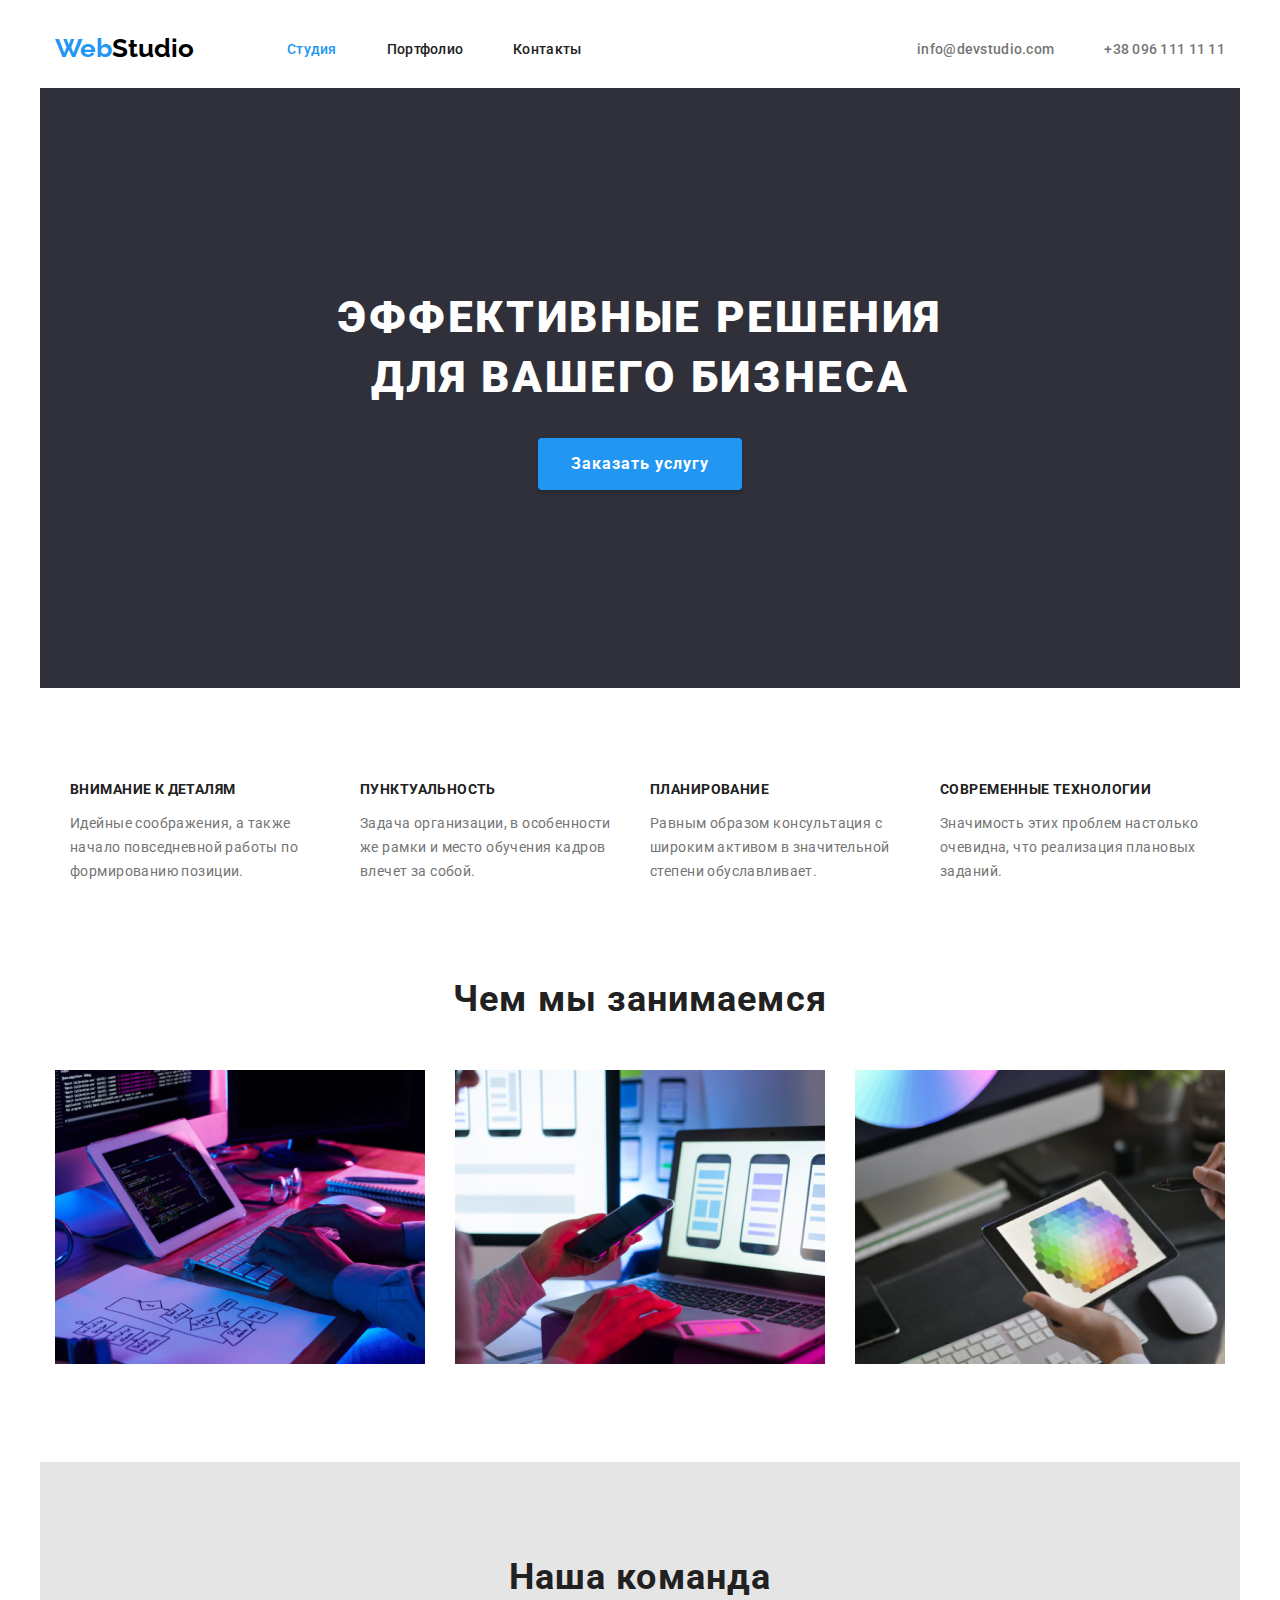
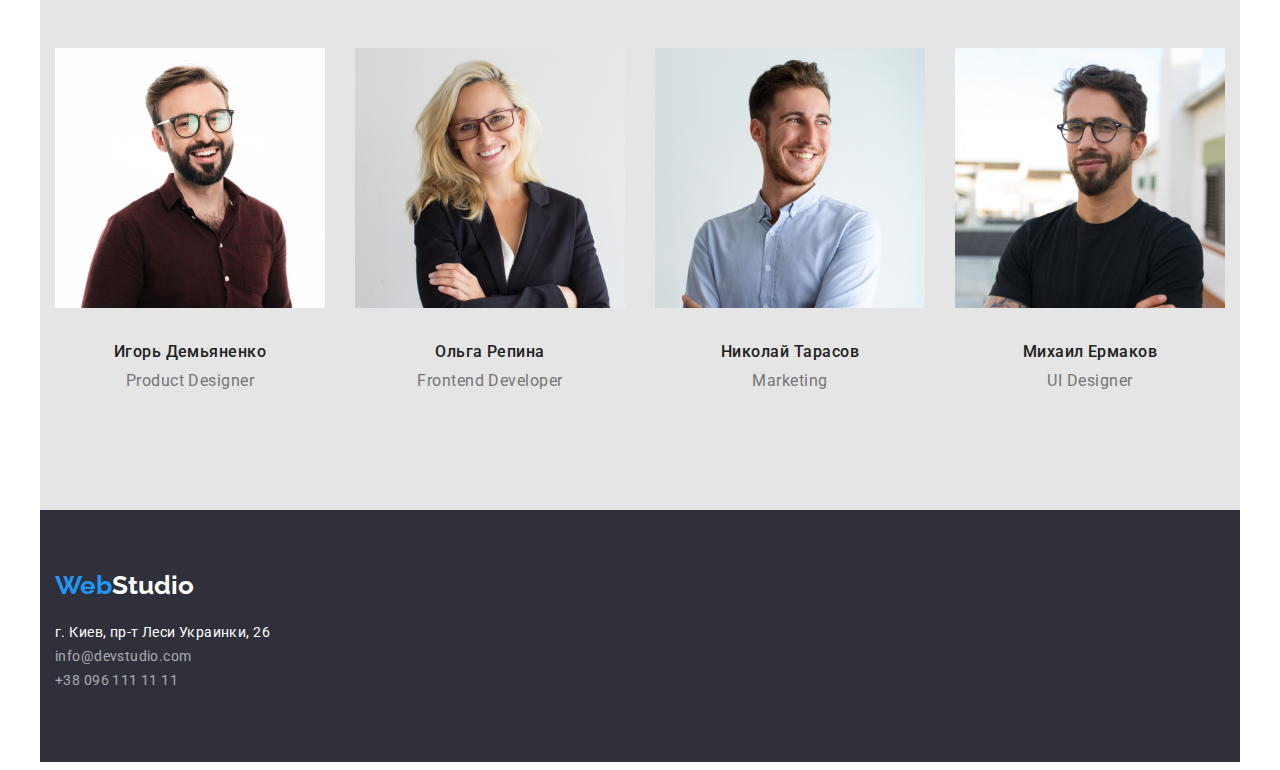
==== index.html @ 22ee8a98 "Центральный контейнер" ====
<!DOCTYPE html>
<html lang="ru">
<head>
    <meta charset="UTF-8">
    <meta http-equiv="X-UA-Compatible" content="IE=edge">
    <meta name="viewport" content="width=device-width, initial-scale=1.0">
    <title>WebStudio</title>
    <link rel="stylesheet" href="https://cdnjs.cloudflare.com/ajax/libs/modern-normalize/1.0.0/modern-normalize.min.css"
        integrity="sha512-ISS7cAi1PEhQ8jnbJpJZMd29NlhNj4AWYyLOSp2CE/CsHxTCu+r+t0D2yoJudVrd0/8fTVPUVDzY5Tvli75u/g=="
        crossorigin="anonymous" />
    <link rel="preconnect" href="https://fonts.gstatic.com">
    <link href="https://fonts.googleapis.com/css2?family=Raleway:wght@700&family=Roboto:wght@400;500;700;900&display=swap"
        rel="stylesheet">
    <link rel="stylesheet" href="./css/styles.css">
</head>
<body>
    <header class="header container">
        <div class="container-header">
        <nav class="navigation">
            <a class="link logo" href="./index.html" lang="en">
                Web<Span class="logo-studio-header">Studio</Span>
            </a>
            <ul class="navigation-list list">
                <li class="navigation-item"><a class="navigation-link link current" href="./index.html">Студия</a></li>
                <li class="navigation-item"><a class="navigation-link link" href="./portfolio.html">Портфолио</a></li>
                <li class="navigation-item"><a class="navigation-link link" href="">Контакты</a></li>
            </ul>
        </nav>
        <ul class="kontakt-list list">
            <li class="kontakt-item"><a class="kontakt-link link" href="mailto:info@devstudio.com">info@devstudio.com</a></li>
            <li class="kontakt-item"><a class="kontakt-link link" href="tel:+380961111111">+38 096 111 11 11</a></li>
        </ul>
        </div>
    </header>
    
    <main>
        <!-- HERO -->
        <section class="section-hero container">
            <div class="box-hero">
          <h1 class="title-hero">Эффективные решения <br> для вашего бизнеса</h1>
          <button class="button" type="button">Заказать услугу</button>
        </section>
            </div>
        <section>
            <!-- <h2>Особенности</h2>  -->
            <ul class="list-properties list container">
                <li class="properties-item">
                    <h3 class="title-feature">Внимание к деталям</h3>
                    <p class="text-feature">Идейные соображения, а также начало повседневной работы по формированию позиции.</p>
                </li>
                <li class="properties-item">
                    <h3 class="title-feature">Пунктуальность</h3>
                    <p class="text-feature">Задача организации, в особенности же рамки и место обучения кадров влечет за собой.</p>
                </li>
                <li class="properties-item">
                    <h3 class="title-feature">Планирование</h3>
                    <p class="text-feature">Равным образом консультация с широким активом в значительной степени обуславливает.</p>
                </li>
                <li class="properties-item">
                    <h3 class="title-feature">Современные технологии</h3>
                    <p class="text-feature">Значимость этих проблем настолько очевидна, что реализация плановых заданий.</p>
                </li>
            </ul>
        </section>
        <section class="section-employment container">
            <h2 class="title-employment">Чем мы занимаемся</h2>
            <ul class="list-employment list">
                <li class="item-employment"><img src="./images/main/box1.jpg" width="370" height="294" alt="Компьютер"></li>
                <li class="item-employment"><img src="./images/main/box2.jpg" width="370" height="294" alt="Телефон"></li>
                <li class="item-employment"><img src="./images/main/box3.jpg" width="370" height="294" alt="Планшет"></li>
            </ul>
        </section>
        <section class="section-team container">
            <h2 class="title-team">Наша команда</h2>
            <ul class="list-team list">
                <li class="item-team">
                    <img class="img-workman" src="./images/main/img1.jpg" width="270" height="260" alt="Фото Игорь Демьяненко">
                    <h3 class="title-workman">Игорь Демьяненко</h3>
                    <p class="text-workman" lang="en">Product Designer</p>
                </li>
                <li class="item-team">
                    <img class="img-workman" src="./images/main/img2.jpg" width="270" height="260" alt="Фото Ольга Репина">
                    <h3 class="title-workman">Ольга Репина</h3>
                    <p class="text-workman" lang="en">Frontend Developer</p>
                </li>
                <li class="item-team">
                    <img class="img-workman" src="./images/main/img3.jpg" width="270" height="260" alt="Фото Николай Тарасов">
                    <h3 class="title-workman">Николай Тарасов</h3>
                    <P class="text-workman" lang="en">Marketing</P>
                </li>
                <li class="item-team">
                    <img class="img-workman" src="./images/main/img4.jpg" width="270" height="260" alt="Фото Михаил Ермаков">
                    <h3 class="title-workman">Михаил Ермаков</h3>
                    <P class="text-workman" lang="en">UI Designer</P>
                </li>
            </ul>
        </section>
    </main>

    <footer class="footer container">
        <a class="link logo" href="./index.html" lang="en">
            Web<Span class="logo-studio-footer">Studio</Span>
        </a>
        <address class="address-footer">
            <ul class="address-footer-list list">
                <li>
                    <a class="address-00-footer-link link address" href="https://goo.gl/maps/NJ4G51h6QYZntXqV7" target="_blank" rel="noopen noreferrer"> г. Киев, пр-т Леси Украинки,
                    26</a>
                </li>
                <li><a class="address-footer-link link address" href="mailto:info@devstudio.com">info@devstudio.com</a></li>
                <li><a class="address-footer-link link address" href="tel:+380961111111">+38 096 111 11 11</a></li>
            </ul>
        </address>
    </footer>
</body>
</html>
---- css/styles.css ----
/* Переменные */
:root {
  --main-fond: Roboto, sans-serif;
  --secondari-font: Raleway, sans-serif;
  --accent-color: #2196f3;
  --background-color: #e5e5e5;
  --text-color: #757575;
  --title-color: #212121;
  --color1: #ffffff;
  --color2: #000000;
  --adress-color: rgba(255, 255, 255, 0.6);
  --botton-background-color: #f5f4fa;
  --botton-accent-color: #188ce8;
}
/* Конец Переменные */
/* Глобальный  border-box*/
*,
*::before,
*::after {
  box-sizing: border-box;
}
/* Конец лобальный  border-box*/

/* Базовый сброс */
.link {
  text-decoration: none;
}
.list {
  padding: 0px;
  margin: 0px;
  list-style: none;
}
.address {
  font-style: normal;
}
/* Конец базовый сброс */

body {
  font-family: var(--main-fond);
  background-color: var(--color1);
}

.container {
  width: 1200px;
  margin: 0 auto;
  padding: 0 15px;
}

/* header */
/* Логотип */
/* .header {
  background-color: var(--color1);
} */
.logo {
  font-family: var(--secondari-font);
  font-weight: 700;
  font-size: 26px;
  line-height: 1.19;
  color: var(--accent-color);
}
.logo-studio-header {
  color: var(--color2);
}
.logo-studio-footer {
  color: var(--color1);
}

/* Навигация */
.navigation-link {
  font-weight: 500;
  font-size: 14px;
  line-height: 1.14;
  letter-spacing: 0.02em;
  color: var(--title-color);
}

.navigation-list .link.current {
  color: var(--accent-color);
}

/* Телефон и mail */
.kontakt-link {
  font-weight: 500;
  font-size: 14px;
  line-height: 1.14;
  letter-spacing: 0.02em;
  color: var(--text-color);
}

.navigation-link:hover,
.navigation-link:focus,
.kontakt-link:hover,
.kontakt-link:focus {
  color: var(--accent-color);
}

.navigation-list {
  display: flex;
  margin-left: 93px;
}
.navigation-item + .navigation-item {
  margin-left: 50px;
}
.kontakt-list {
  display: flex;
}
.kontakt-item + .kontakt-item {
  margin-left: 50px;
}
.container-header {
  display: flex;
  height: 80px;
  align-items: center;
}
.navigation {
  display: flex;
  align-items: center;
  margin-right: auto;
}
/* Конец header */

/* main index.html*/
.section-hero {
  background-color: #2f303a;
  height: 600px;
}

.title-hero {
  margin-top: 0px;
  margin-bottom: 30px;
  padding-top: 200px;

  font-weight: 900;
  font-size: 44px;
  line-height: 1.36;
  text-align: center;
  letter-spacing: 0.06em;
  text-transform: uppercase;
  color: var(--color1);
}

.title-feature {
  margin-top: 0px;
  margin-bottom: 10;

  font-weight: 700;
  font-size: 14px;
  line-height: 1.14;
  letter-spacing: 0.03em;
  text-transform: uppercase;
  color: var(--title-color);
}

.text-feature {
  width: 270px;
  margin-top: 0px;
  margin-bottom: 0px;

  font-size: 14px;
  line-height: 1.71;
  letter-spacing: 0.03em;
  color: var(--text-color);
}

.properties-item + .properties-item {
  margin-left: 20px;
}
.list-properties {
  display: flex;
  justify-content: center;
  margin-top: 94px;
  margin-bottom: 94px;
}
.item-employment + .item-employment {
  margin-left: 30px;
}
.list-employment {
  display: flex;
  justify-content: center;
  margin-bottom: 94px;
}
.title-employment,
.title-team {
  margin-top: 0px;
  margin-bottom: 50px;

  font-weight: 700;
  font-size: 36px;
  line-height: 1.17;
  text-align: center;
  letter-spacing: 0.03em;
  color: var(--title-color);
}

.item-team + .item-team {
  margin-left: 30px;
}

.list-team {
  display: flex;
  justify-content: center;
}

.section-team {
  height: 648px;
  padding-top: 94px;
  padding-bottom: 94px;
  background-color: var(--background-color);
}
.title-workman {
  margin-top: 0px;
  margin-bottom: 10px;

  font-weight: 500;
  font-size: 16px;
  line-height: 1.19;
  text-align: center;
  letter-spacing: 0.03em;
  color: var(--title-color);
}
.img-workman {
  margin-top: 0px;
  margin-bottom: 30px;
}

.text-workman {
  margin-top: 0px;
  margin-bottom: 0px;

  font-size: 16px;
  line-height: 1.19;
  text-align: center;
  letter-spacing: 0.03em;
  color: var(--text-color);
}

/* Кнопка */
.button {
  cursor: pointer;
  background-color: var(--accent-color);
  color: var(--color1);
  font-family: inherit;
  font-weight: 700;
  font-size: 16px;
  line-height: 1.87;
  display: flex;
  align-items: center;
  text-align: center;
  letter-spacing: 0.06em;

  min-width: 200px;
  min-height: 50px;
  padding: 10px 32px;
  border: 1px solid transparent;
  margin-left: auto;
  margin-right: auto;

  box-shadow: 0px 4px 4px rgba(0, 0, 0, 0.15);
  border-radius: 4px;
}

.button:hover,
.button:focus {
  background-color: var(--botton-accent-color);
}
/*Конец main index.html*/

/* footer */
.footer {
  background-color: #2f303a;
  height: 252px;
  padding-top: 60px;
}
.address-footer-list {
  margin-top: 20px;
}
.address-footer-link {
  margin-top: 9px;

  font-size: 14px;
  line-height: 1.71;
  letter-spacing: 0.03em;
  color: var(--adress-color);
}

.address-00-footer-link {
  font-size: 14px;
  line-height: 1.71;
  letter-spacing: 0.03em;
  color: var(--color1);
}

.address-footer-link:hover,
.address-footer-link:focus,
.address-00-footer-link:hover,
.address-00-footer-link:focus {
  color: var(--accent-color);
}
/* Конец footer */

/* main portfolio.html*/
.title-project {
  margin-top: 0px;
  margin-bottom: 4px;

  font-weight: 700;
  font-size: 18px;
  line-height: 2;
  letter-spacing: 0.06em;
  color: var(--title-color);
}

.text-project-direction {
  margin-top: 0px;
  margin-bottom: 0px;
  font-size: 16px;
  line-height: 1.875;
  letter-spacing: 0.03em;
  color: var(--text-color);
}
/* Кнопки portfolio*/
.botton-nav-portfolio {
  cursor: pointer;
  background-color: var(--botton-background-color);
  font-family: inherit;
  font-weight: 500;
  font-size: 16px;
  line-height: 1.62;
  text-align: center;
  letter-spacing: 0.03em;
  color: var(--title-color);
  border-radius: 4px;

  padding: 6px 22px;
  border: 1px solid transparent;
}

.botton-nav-portfolio:hover,
.botton-nav-portfolio:focus {
  background-color: var(--accent-color);
  color: var(--color1);
  box-shadow: 0px 3px 1px rgba(0, 0, 0, 0.1), 0px 1px 2px rgba(0, 0, 0, 0.08),
    0px 2px 2px rgba(0, 0, 0, 0.12);
  border-radius: 4px;
}
/*Конец main portfolio.html*/
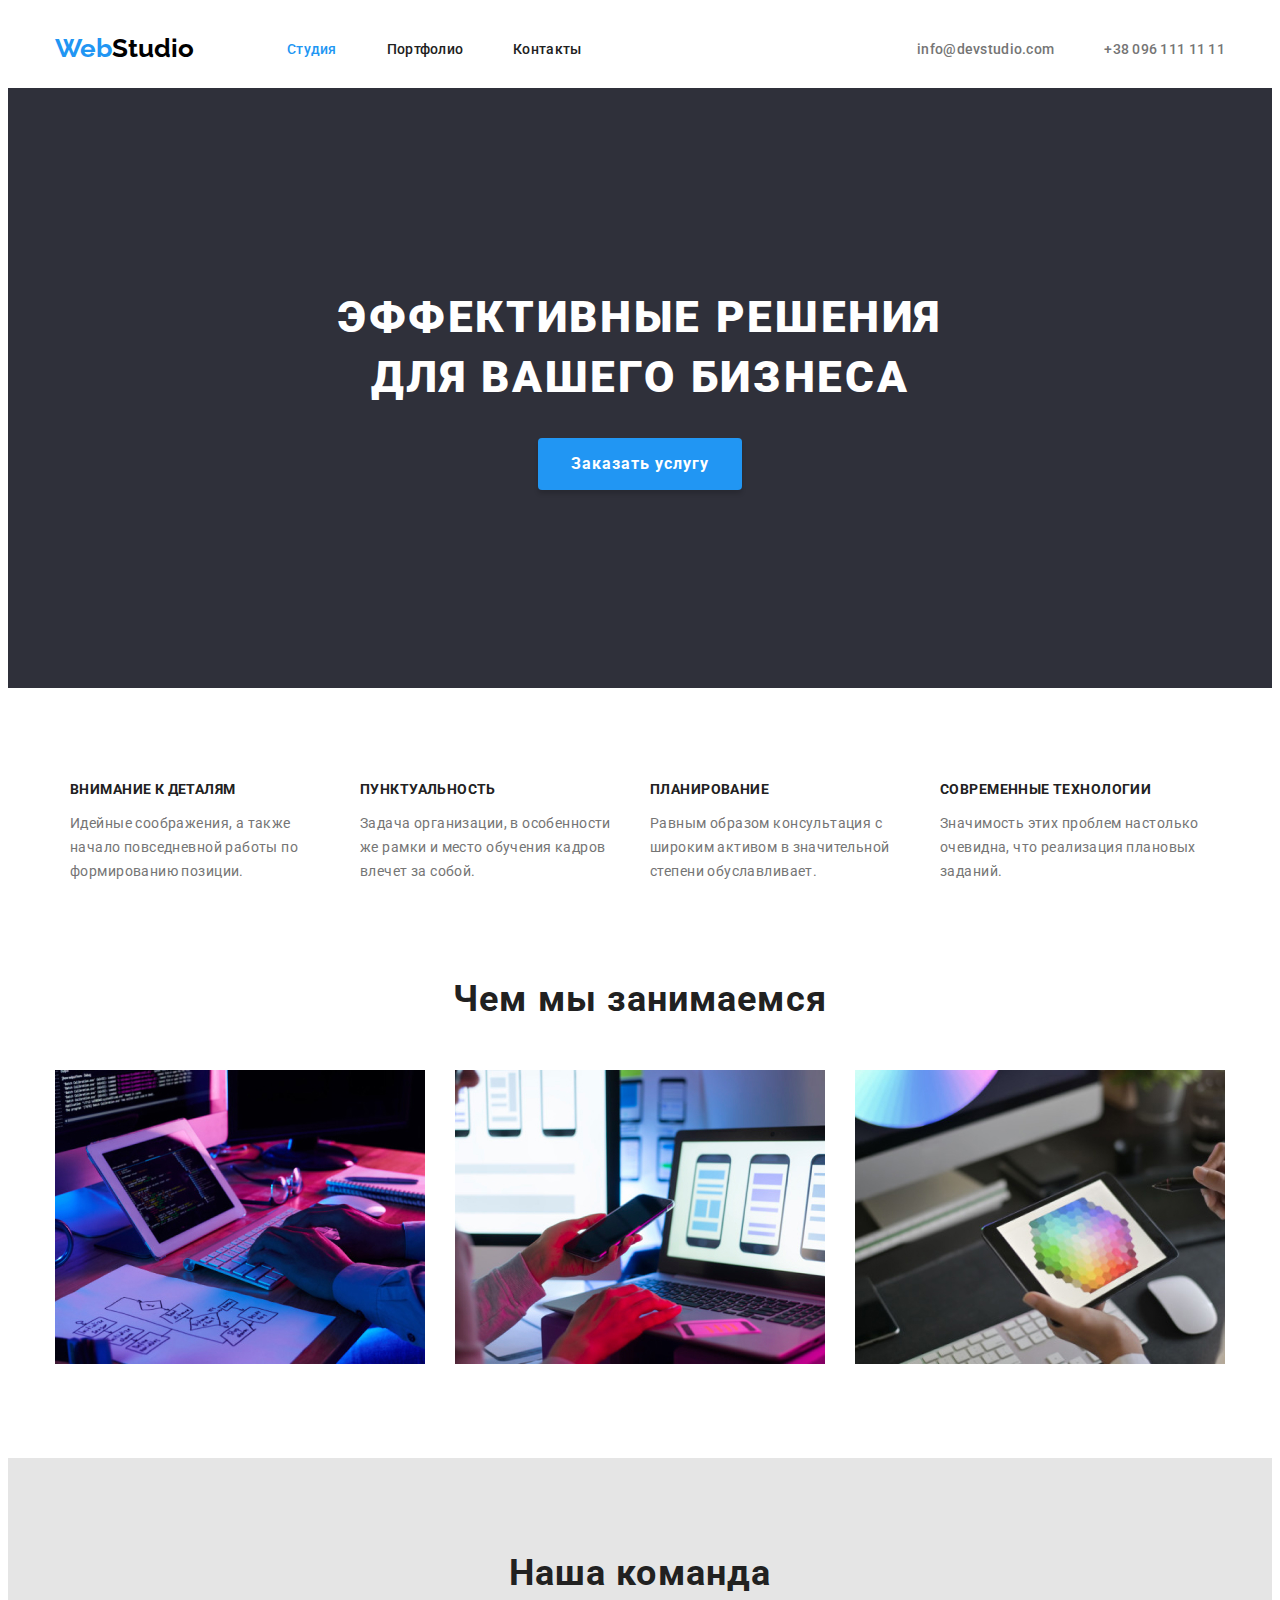
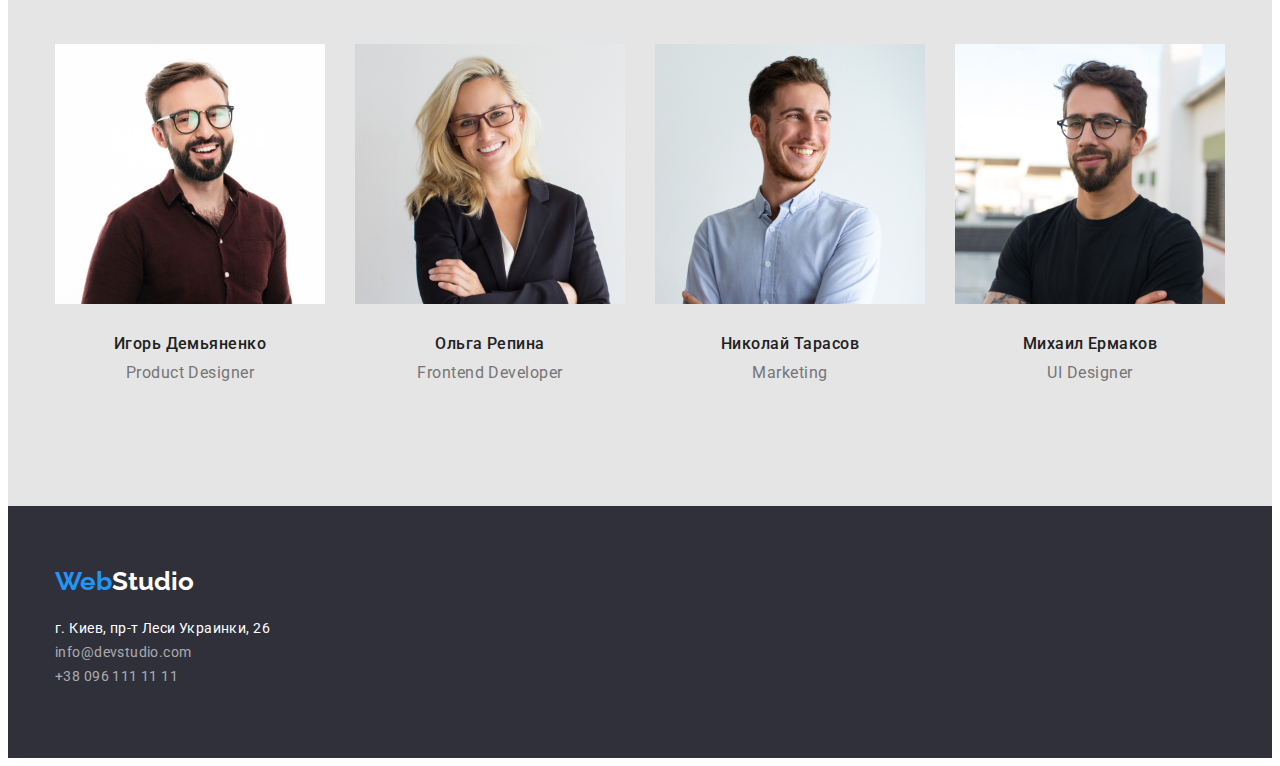
==== commit 9586ca92: "Правки после вебинара" ====
--- a/index.html
+++ b/index.html
@@ -14,7 +14,8 @@
     <link rel="stylesheet" href="./css/styles.css">
 </head>
 <body>
-    <header class="header container">
+    <header class="header">
+        <div class="container">
         <div class="container-header">
         <nav class="navigation">
             <a class="link logo" href="./index.html" lang="en">
@@ -31,19 +32,26 @@
             <li class="kontakt-item"><a class="kontakt-link link" href="tel:+380961111111">+38 096 111 11 11</a></li>
         </ul>
         </div>
+        </div>
     </header>
     
     <main>
         <!-- HERO -->
-        <section class="section-hero container">
+        
+        <section class="section-hero">
+            <div class="container"></div>
             <div class="box-hero">
           <h1 class="title-hero">Эффективные решения <br> для вашего бизнеса</h1>
           <button class="button" type="button">Заказать услугу</button>
+            </div>
+            </div>
         </section>
-            </div>
-        <section>
+
+            
+        <section class="container-propertis">
+            <div class="container">
             <!-- <h2>Особенности</h2>  -->
-            <ul class="list-properties list container">
+            <ul class="list-properties list">
                 <li class="properties-item">
                     <h3 class="title-feature">Внимание к деталям</h3>
                     <p class="text-feature">Идейные соображения, а также начало повседневной работы по формированию позиции.</p>
@@ -61,16 +69,22 @@
                     <p class="text-feature">Значимость этих проблем настолько очевидна, что реализация плановых заданий.</p>
                 </li>
             </ul>
+            </div>
         </section>
-        <section class="section-employment container">
+        <section class="section-employment">
+            <div class="container">
+                <div class="container-employment">
             <h2 class="title-employment">Чем мы занимаемся</h2>
             <ul class="list-employment list">
                 <li class="item-employment"><img src="./images/main/box1.jpg" width="370" height="294" alt="Компьютер"></li>
                 <li class="item-employment"><img src="./images/main/box2.jpg" width="370" height="294" alt="Телефон"></li>
                 <li class="item-employment"><img src="./images/main/box3.jpg" width="370" height="294" alt="Планшет"></li>
             </ul>
+                </div>
+            </div>
         </section>
-        <section class="section-team container">
+        <section class="section-team">
+            <div class="container">
             <h2 class="title-team">Наша команда</h2>
             <ul class="list-team list">
                 <li class="item-team">
@@ -94,10 +108,12 @@
                     <P class="text-workman" lang="en">UI Designer</P>
                 </li>
             </ul>
+            </div>
         </section>
     </main>
 
-    <footer class="footer container">
+    <footer class="footer">
+        <div class="container">
         <a class="link logo" href="./index.html" lang="en">
             Web<Span class="logo-studio-footer">Studio</Span>
         </a>
@@ -111,6 +127,7 @@
                 <li><a class="address-footer-link link address" href="tel:+380961111111">+38 096 111 11 11</a></li>
             </ul>
         </address>
+        </div>
     </footer>
 </body>
 </html>--- a/css/styles.css
+++ b/css/styles.css
@@ -33,6 +33,9 @@
 .address {
   font-style: normal;
 }
+img {
+  display: block;
+}
 /* Конец базовый сброс */
 
 body {
@@ -107,6 +110,7 @@
 .kontakt-item + .kontakt-item {
   margin-left: 50px;
 }
+
 .container-header {
   display: flex;
   height: 80px;
@@ -168,16 +172,19 @@
 .list-properties {
   display: flex;
   justify-content: center;
-  margin-top: 94px;
-  margin-bottom: 94px;
+  padding-top: 94px;
+  padding-bottom: 94px;
 }
 .item-employment + .item-employment {
   margin-left: 30px;
 }
+.container-employment {
+  padding-bottom: 94px;
+}
+
 .list-employment {
   display: flex;
   justify-content: center;
-  margin-bottom: 94px;
 }
 .title-employment,
 .title-team {
@@ -310,6 +317,12 @@
   color: var(--title-color);
 }
 
+.list-project-direction {
+  display: flex;
+  max-width: 1200px;
+  flex-wrap: wrap;
+  align-items: center;
+}
 .text-project-direction {
   margin-top: 0px;
   margin-bottom: 0px;
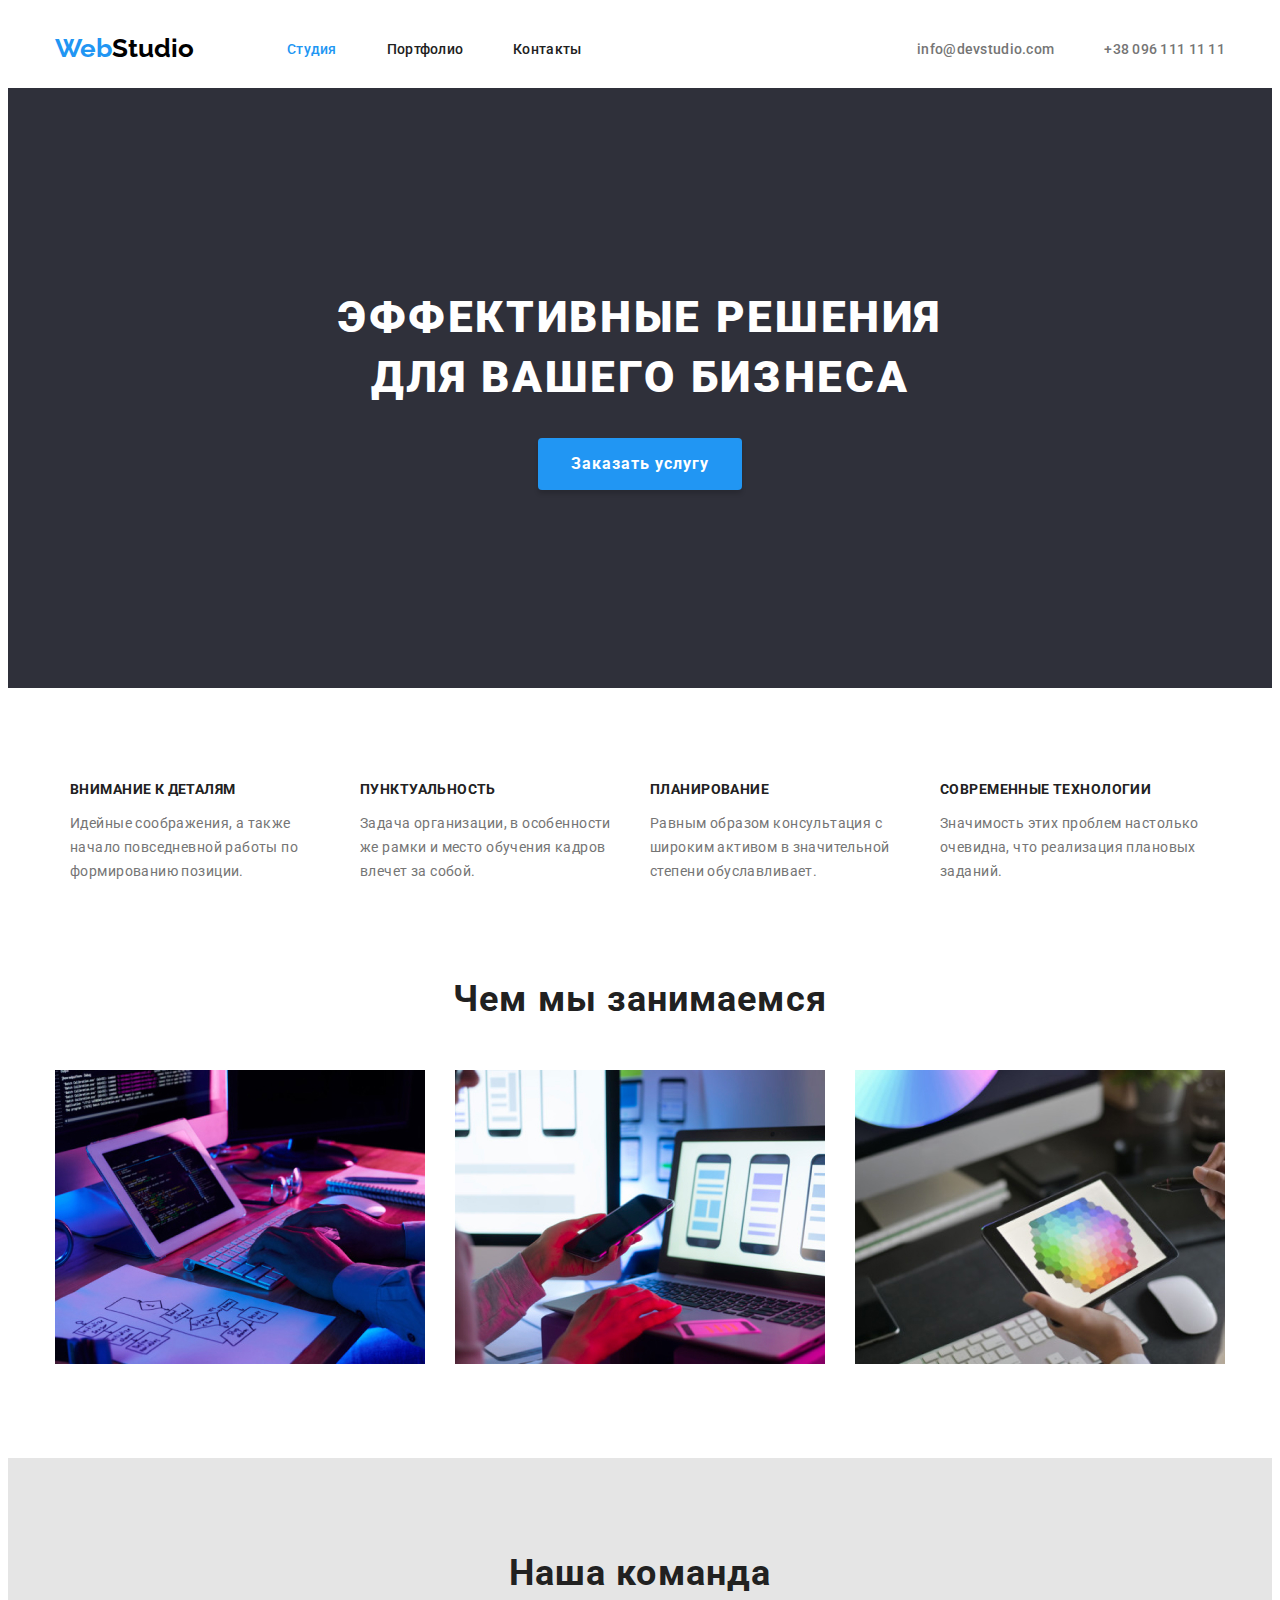
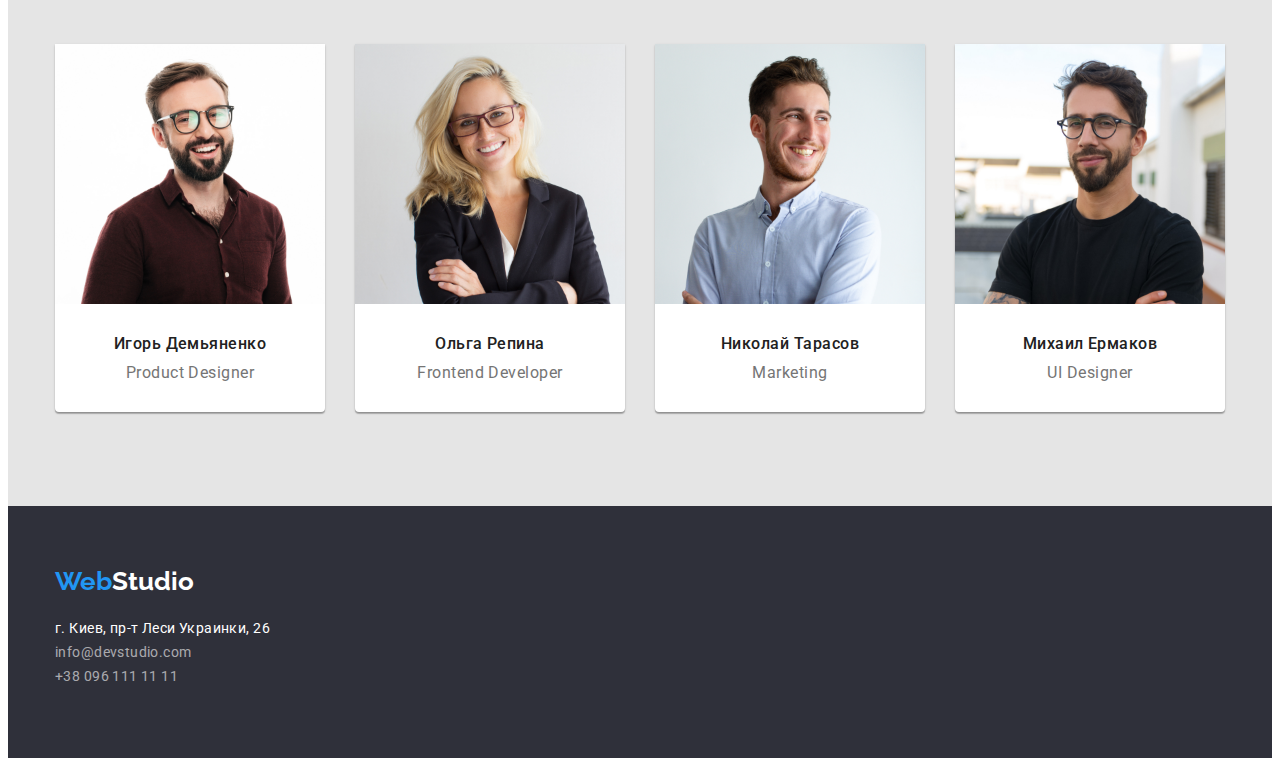
==== commit 4beff153: "Доработал section-team" ====
--- a/index.html
+++ b/index.html
@@ -88,24 +88,32 @@
             <h2 class="title-team">Наша команда</h2>
             <ul class="list-team list">
                 <li class="item-team">
+                    <div class="box-workman">
                     <img class="img-workman" src="./images/main/img1.jpg" width="270" height="260" alt="Фото Игорь Демьяненко">
                     <h3 class="title-workman">Игорь Демьяненко</h3>
                     <p class="text-workman" lang="en">Product Designer</p>
+                    </div>
                 </li>
                 <li class="item-team">
+                    <div class="box-workman">
                     <img class="img-workman" src="./images/main/img2.jpg" width="270" height="260" alt="Фото Ольга Репина">
                     <h3 class="title-workman">Ольга Репина</h3>
                     <p class="text-workman" lang="en">Frontend Developer</p>
+                    </div>
                 </li>
                 <li class="item-team">
+                    <div class="box-workman">
                     <img class="img-workman" src="./images/main/img3.jpg" width="270" height="260" alt="Фото Николай Тарасов">
                     <h3 class="title-workman">Николай Тарасов</h3>
                     <P class="text-workman" lang="en">Marketing</P>
+                    </div>
                 </li>
                 <li class="item-team">
+                    <div class="box-workman">
                     <img class="img-workman" src="./images/main/img4.jpg" width="270" height="260" alt="Фото Михаил Ермаков">
                     <h3 class="title-workman">Михаил Ермаков</h3>
                     <P class="text-workman" lang="en">UI Designer</P>
+                    </div>
                 </li>
             </ul>
             </div>
--- a/css/styles.css
+++ b/css/styles.css
@@ -101,13 +101,15 @@
   display: flex;
   margin-left: 93px;
 }
-.navigation-item + .navigation-item {
+
+.navigation-list .navigation-item:not(:first-child) {
   margin-left: 50px;
 }
+
 .kontakt-list {
   display: flex;
 }
-.kontakt-item + .kontakt-item {
+.kontakt-list .kontakt-item:not(:first-child) {
   margin-left: 50px;
 }
 
@@ -166,7 +168,7 @@
   color: var(--text-color);
 }
 
-.properties-item + .properties-item {
+.list-properties .properties-item:not(:first-child) {
   margin-left: 20px;
 }
 .list-properties {
@@ -175,7 +177,7 @@
   padding-top: 94px;
   padding-bottom: 94px;
 }
-.item-employment + .item-employment {
+.list-employment .item-employment:not(:first-child) {
   margin-left: 30px;
 }
 .container-employment {
@@ -199,7 +201,7 @@
   color: var(--title-color);
 }
 
-.item-team + .item-team {
+.list-team .item-team:not(:first-child) {
   margin-left: 30px;
 }
 
@@ -224,6 +226,14 @@
   text-align: center;
   letter-spacing: 0.03em;
   color: var(--title-color);
+}
+.box-workman {
+  width: 270px;
+  height: 368px;
+  background: var(--color1);
+  box-shadow: 0px 1px 3px rgba(0, 0, 0, 0.12), 0px 1px 1px rgba(0, 0, 0, 0.14),
+    0px 2px 1px rgba(0, 0, 0, 0.2);
+  border-radius: 0px 0px 4px 4px;
 }
 .img-workman {
   margin-top: 0px;
@@ -296,13 +306,13 @@
   letter-spacing: 0.03em;
   color: var(--color1);
 }
-
+/* 
 .address-footer-link:hover,
 .address-footer-link:focus,
 .address-00-footer-link:hover,
 .address-00-footer-link:focus {
   color: var(--accent-color);
-}
+} */
 /* Конец footer */
 
 /* main portfolio.html*/
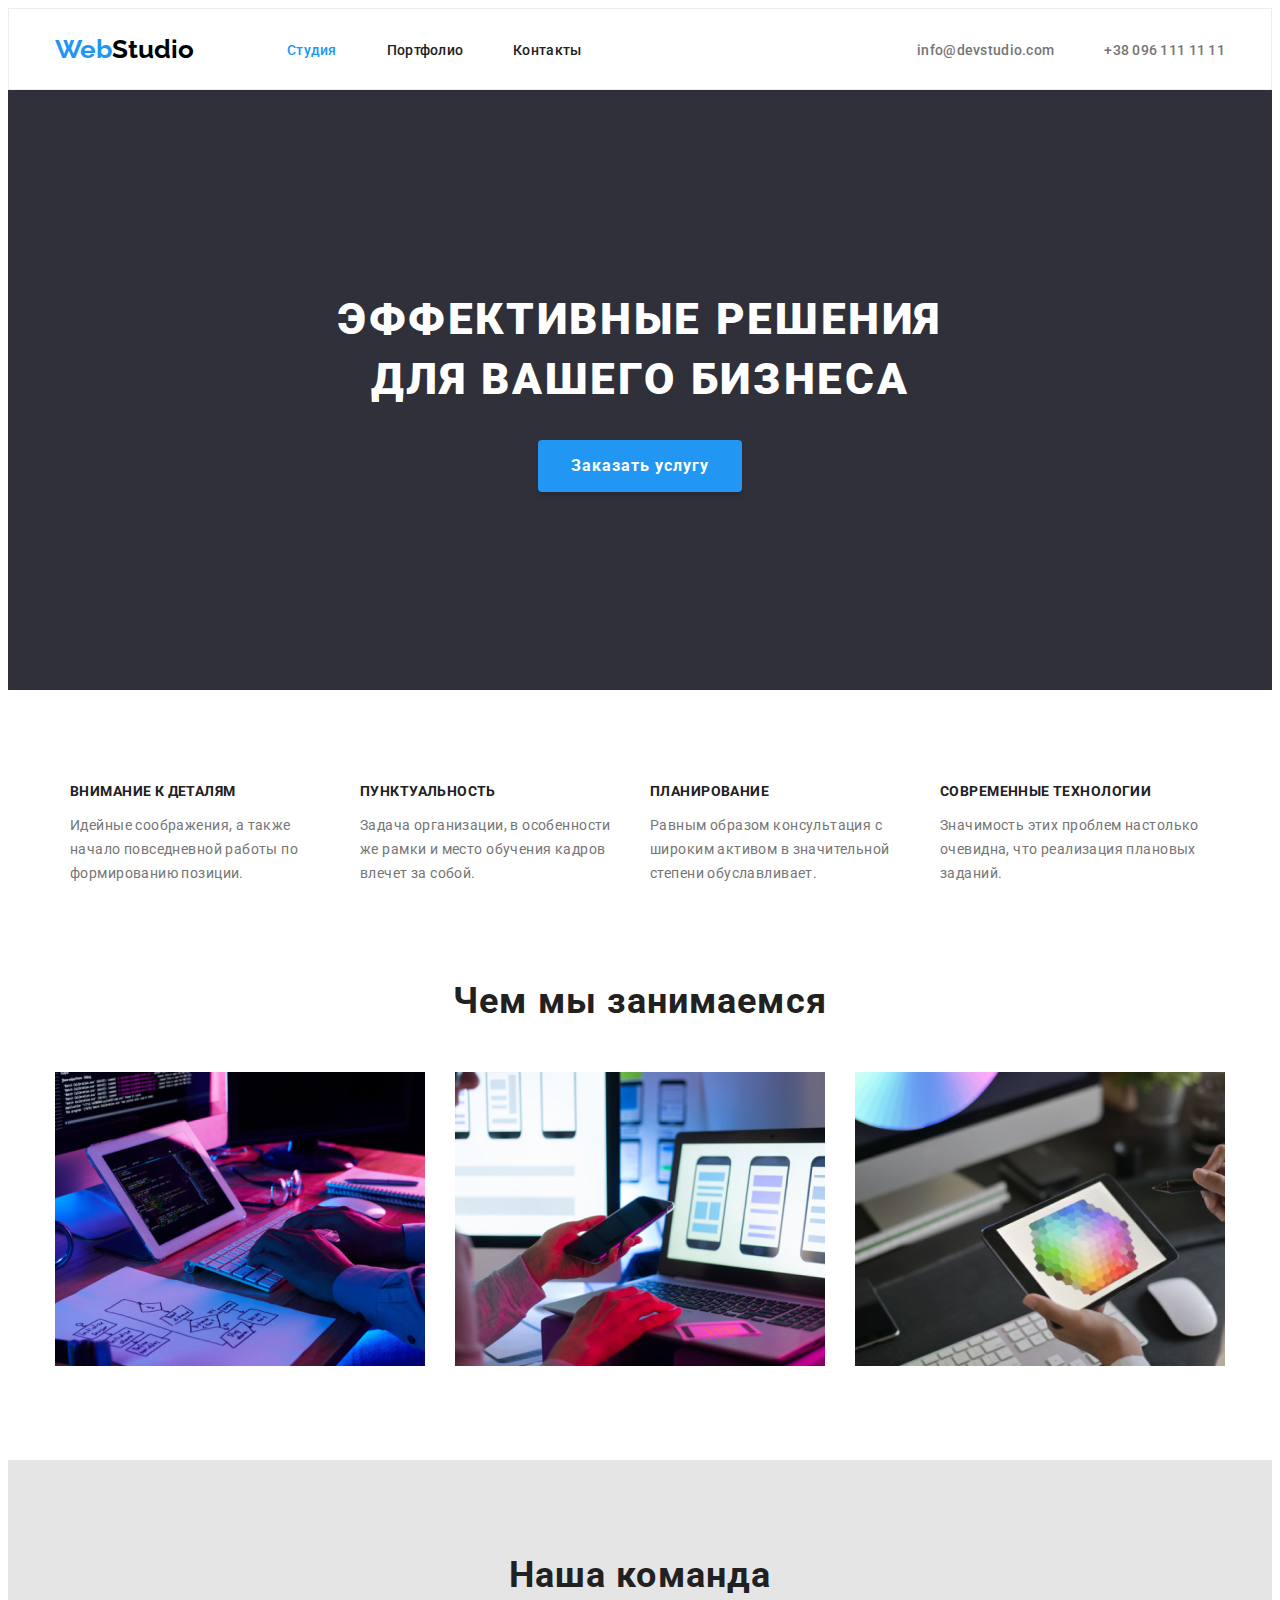
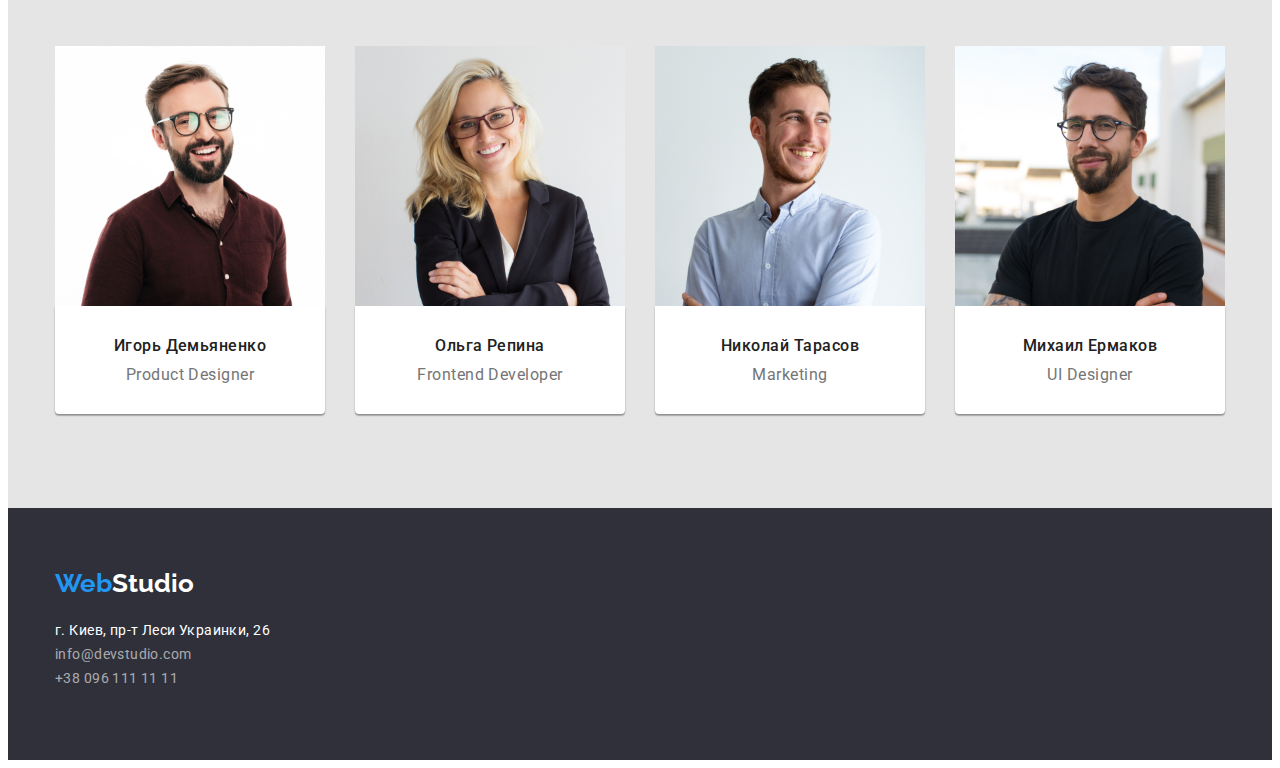
==== commit fb716fd1: "Доделал портфолио" ====
--- a/index.html
+++ b/index.html
@@ -88,29 +88,29 @@
             <h2 class="title-team">Наша команда</h2>
             <ul class="list-team list">
                 <li class="item-team">
+                    <img class="img-workman" src="./images/main/img1.jpg" width="270" height="260" alt="Фото Игорь Демьяненко">
                     <div class="box-workman">
-                    <img class="img-workman" src="./images/main/img1.jpg" width="270" height="260" alt="Фото Игорь Демьяненко">
                     <h3 class="title-workman">Игорь Демьяненко</h3>
                     <p class="text-workman" lang="en">Product Designer</p>
                     </div>
                 </li>
                 <li class="item-team">
+                    <img class="img-workman" src="./images/main/img2.jpg" width="270" height="260" alt="Фото Ольга Репина">
                     <div class="box-workman">
-                    <img class="img-workman" src="./images/main/img2.jpg" width="270" height="260" alt="Фото Ольга Репина">
                     <h3 class="title-workman">Ольга Репина</h3>
                     <p class="text-workman" lang="en">Frontend Developer</p>
                     </div>
                 </li>
                 <li class="item-team">
+                    <img class="img-workman" src="./images/main/img3.jpg" width="270" height="260" alt="Фото Николай Тарасов">
                     <div class="box-workman">
-                    <img class="img-workman" src="./images/main/img3.jpg" width="270" height="260" alt="Фото Николай Тарасов">
                     <h3 class="title-workman">Николай Тарасов</h3>
                     <P class="text-workman" lang="en">Marketing</P>
                     </div>
                 </li>
                 <li class="item-team">
+                    <img class="img-workman" src="./images/main/img4.jpg" width="270" height="260" alt="Фото Михаил Ермаков">
                     <div class="box-workman">
-                    <img class="img-workman" src="./images/main/img4.jpg" width="270" height="260" alt="Фото Михаил Ермаков">
                     <h3 class="title-workman">Михаил Ермаков</h3>
                     <P class="text-workman" lang="en">UI Designer</P>
                     </div>
--- a/css/styles.css
+++ b/css/styles.css
@@ -10,6 +10,7 @@
   --color2: #000000;
   --adress-color: rgba(255, 255, 255, 0.6);
   --botton-background-color: #f5f4fa;
+  --footer-background-color: #2f303a;
   --botton-accent-color: #188ce8;
 }
 /* Конец Переменные */
@@ -51,9 +52,9 @@
 
 /* header */
 /* Логотип */
-/* .header {
-  background-color: var(--color1);
-} */
+.header {
+  border: 1px solid #ececec;
+}
 .logo {
   font-family: var(--secondari-font);
   font-weight: 700;
@@ -127,7 +128,7 @@
 
 /* main index.html*/
 .section-hero {
-  background-color: #2f303a;
+  background-color: var(--footer-background-color);
   height: 600px;
 }
 
@@ -229,7 +230,9 @@
 }
 .box-workman {
   width: 270px;
-  height: 368px;
+  padding-top: 30px;
+  padding-bottom: 30px;
+
   background: var(--color1);
   box-shadow: 0px 1px 3px rgba(0, 0, 0, 0.12), 0px 1px 1px rgba(0, 0, 0, 0.14),
     0px 2px 1px rgba(0, 0, 0, 0.2);
@@ -237,7 +240,7 @@
 }
 .img-workman {
   margin-top: 0px;
-  margin-bottom: 30px;
+  margin-bottom: 0px;
 }
 
 .text-workman {
@@ -284,7 +287,7 @@
 
 /* footer */
 .footer {
-  background-color: #2f303a;
+  background-color: var(--footer-background-color);
   height: 252px;
   padding-top: 60px;
 }
@@ -316,6 +319,23 @@
 /* Конец footer */
 
 /* main portfolio.html*/
+.portfolio {
+  padding-top: 94px;
+  padding-bottom: 94px;
+  /* background-color: yellowgreen; */
+}
+
+.list-nav-portfolio {
+  display: flex;
+  align-items: center;
+  justify-content: center;
+  margin-bottom: 50px;
+}
+
+.list-nav-portfolio .nav-potfolio-item:not(:first-child) {
+  margin-left: 8px;
+}
+
 .title-project {
   margin-top: 0px;
   margin-bottom: 4px;
@@ -326,13 +346,25 @@
   letter-spacing: 0.06em;
   color: var(--title-color);
 }
-
+.link-direction-item {
+  display: block;
+}
 .list-project-direction {
   display: flex;
-  max-width: 1200px;
   flex-wrap: wrap;
   align-items: center;
-}
+  justify-content: center;
+  margin-left: -30px;
+  margin-top: -30px;
+}
+
+.project-direction-item {
+  display: block;
+  margin-left: 30px;
+  margin-top: 30px;
+  width: 370px;
+}
+
 .text-project-direction {
   margin-top: 0px;
   margin-bottom: 0px;
@@ -340,6 +372,16 @@
   line-height: 1.875;
   letter-spacing: 0.03em;
   color: var(--text-color);
+}
+.box-project {
+  width: 370px;
+  background: var(--color1);
+  border: 1px solid #eeeeee;
+  box-sizing: border-box;
+  padding-left: 24px;
+  padding-right: 24px;
+  padding-bottom: 20px;
+  padding-top: 20px;
 }
 /* Кнопки portfolio*/
 .botton-nav-portfolio {
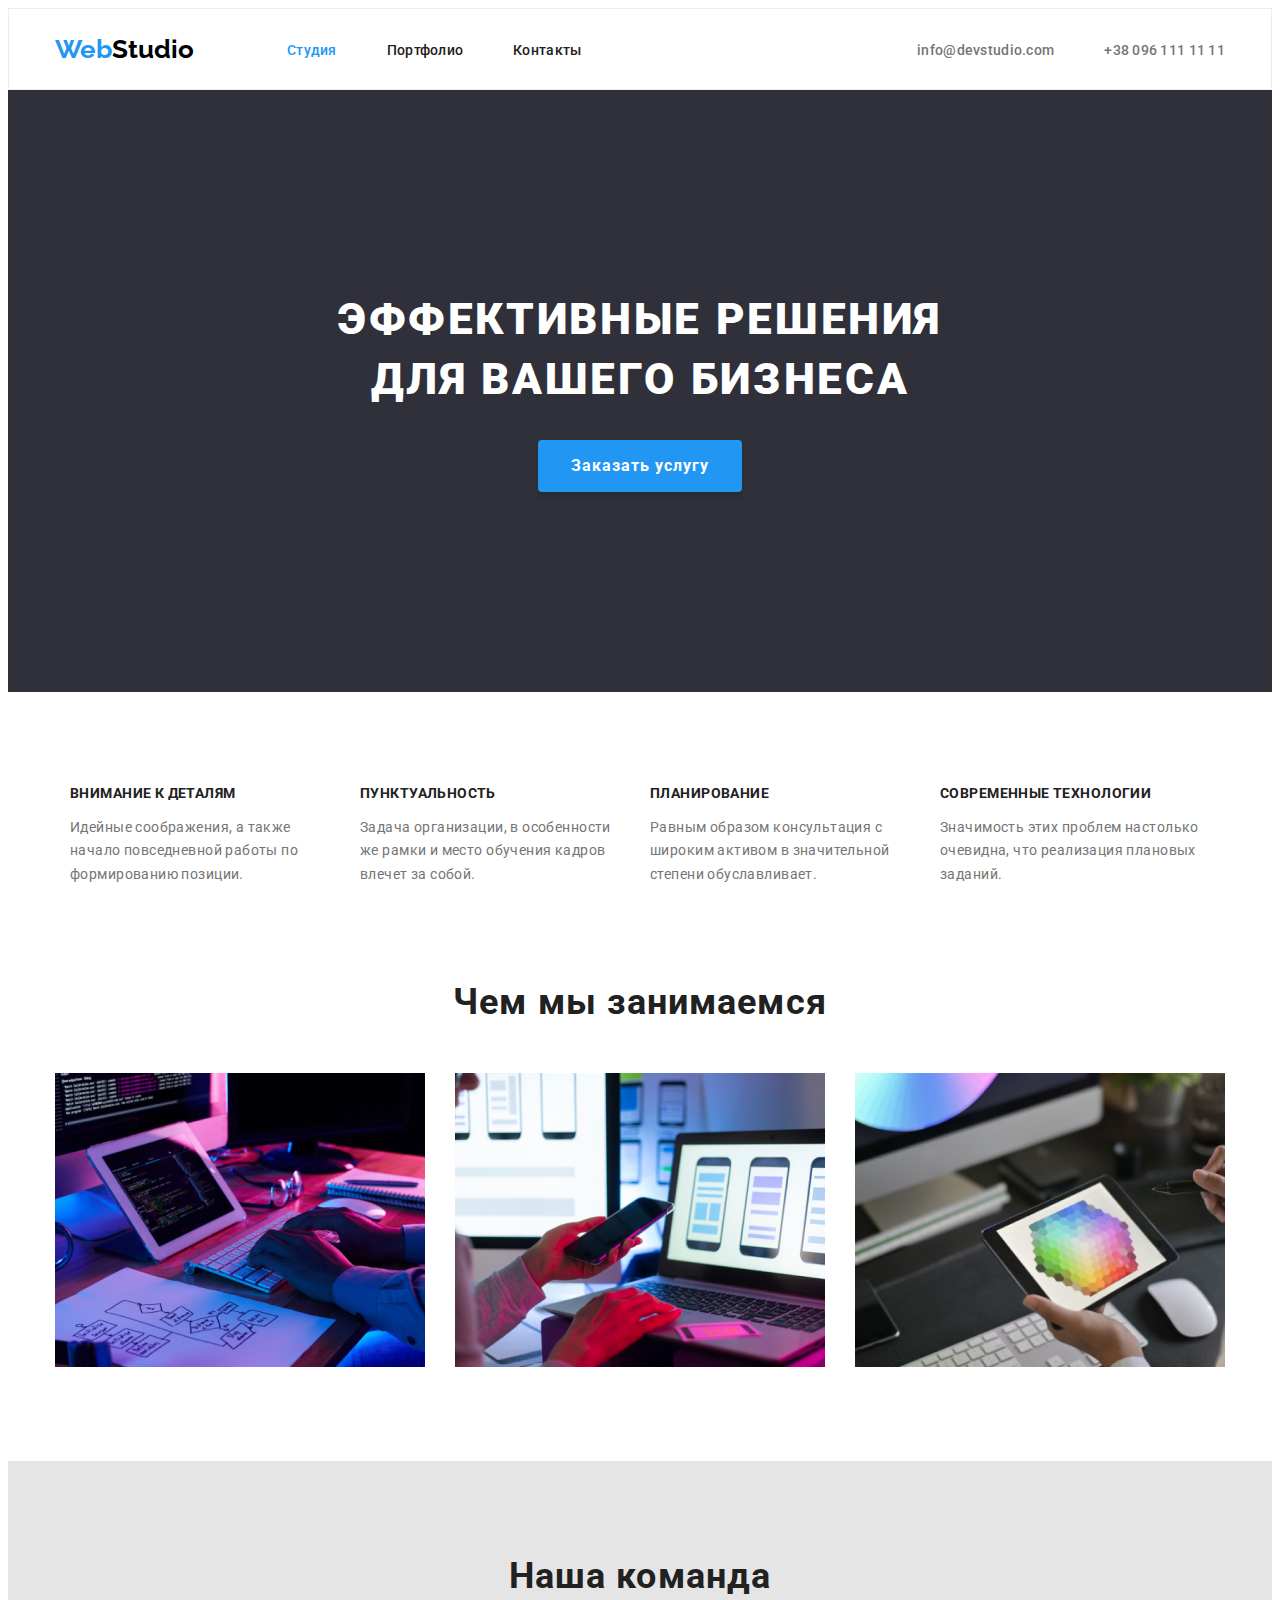
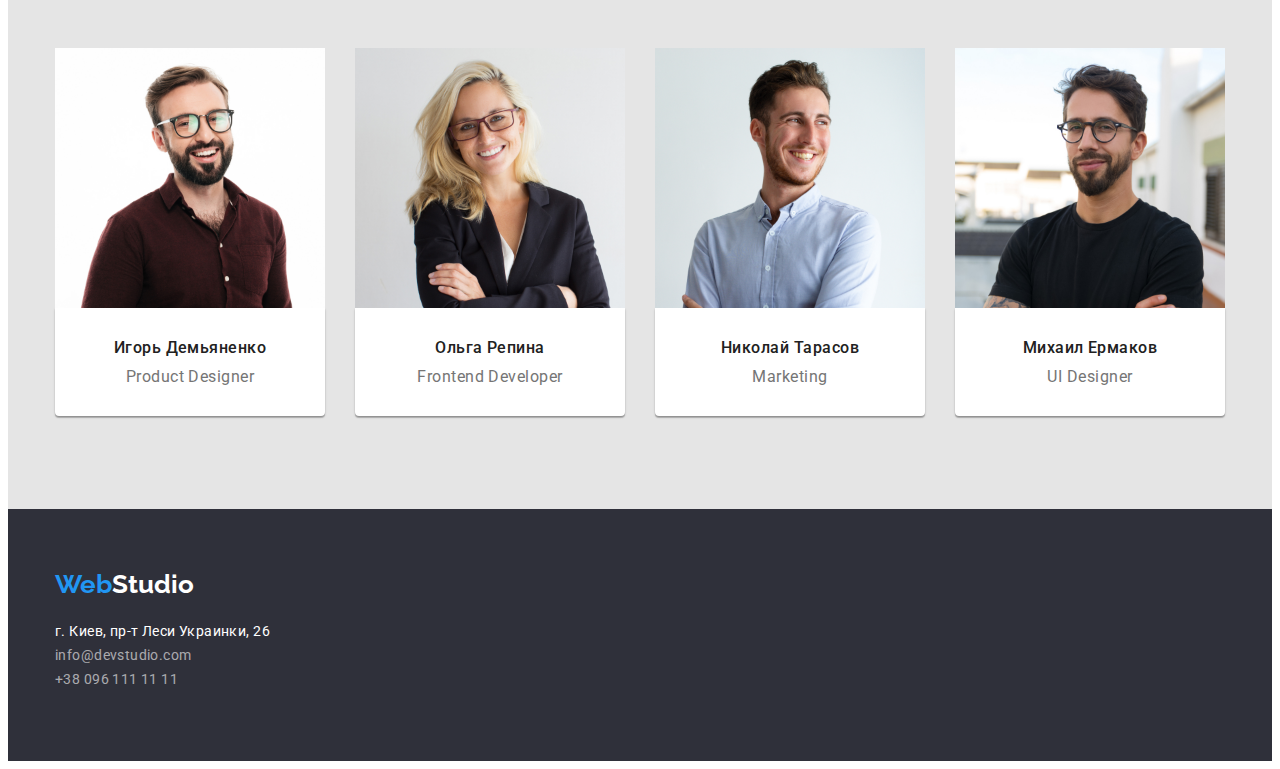
==== commit 86c80bd6: "Переделал секцию hero" ====
--- a/index.html
+++ b/index.html
@@ -39,12 +39,10 @@
         <!-- HERO -->
         
         <section class="section-hero">
-            <div class="container"></div>
-            <div class="box-hero">
+          <div class="container">
           <h1 class="title-hero">Эффективные решения <br> для вашего бизнеса</h1>
           <button class="button" type="button">Заказать услугу</button>
-            </div>
-            </div>
+          </div>
         </section>
 
             
--- a/css/styles.css
+++ b/css/styles.css
@@ -36,6 +36,7 @@
 }
 img {
   display: block;
+  max-width: 100%;
 }
 /* Конец базовый сброс */
 
@@ -128,14 +129,14 @@
 
 /* main index.html*/
 .section-hero {
+  padding-top: 200px;
+  padding-bottom: 200px;
   background-color: var(--footer-background-color);
-  height: 600px;
 }
 
 .title-hero {
   margin-top: 0px;
   margin-bottom: 30px;
-  padding-top: 200px;
 
   font-weight: 900;
   font-size: 44px;
@@ -352,17 +353,15 @@
 .list-project-direction {
   display: flex;
   flex-wrap: wrap;
-  align-items: center;
-  justify-content: center;
+  list-style-type: none;
   margin-left: -30px;
   margin-top: -30px;
 }
 
 .project-direction-item {
-  display: block;
+  width: calc((100% - 90px) / 3);
   margin-left: 30px;
   margin-top: 30px;
-  width: 370px;
 }
 
 .text-project-direction {
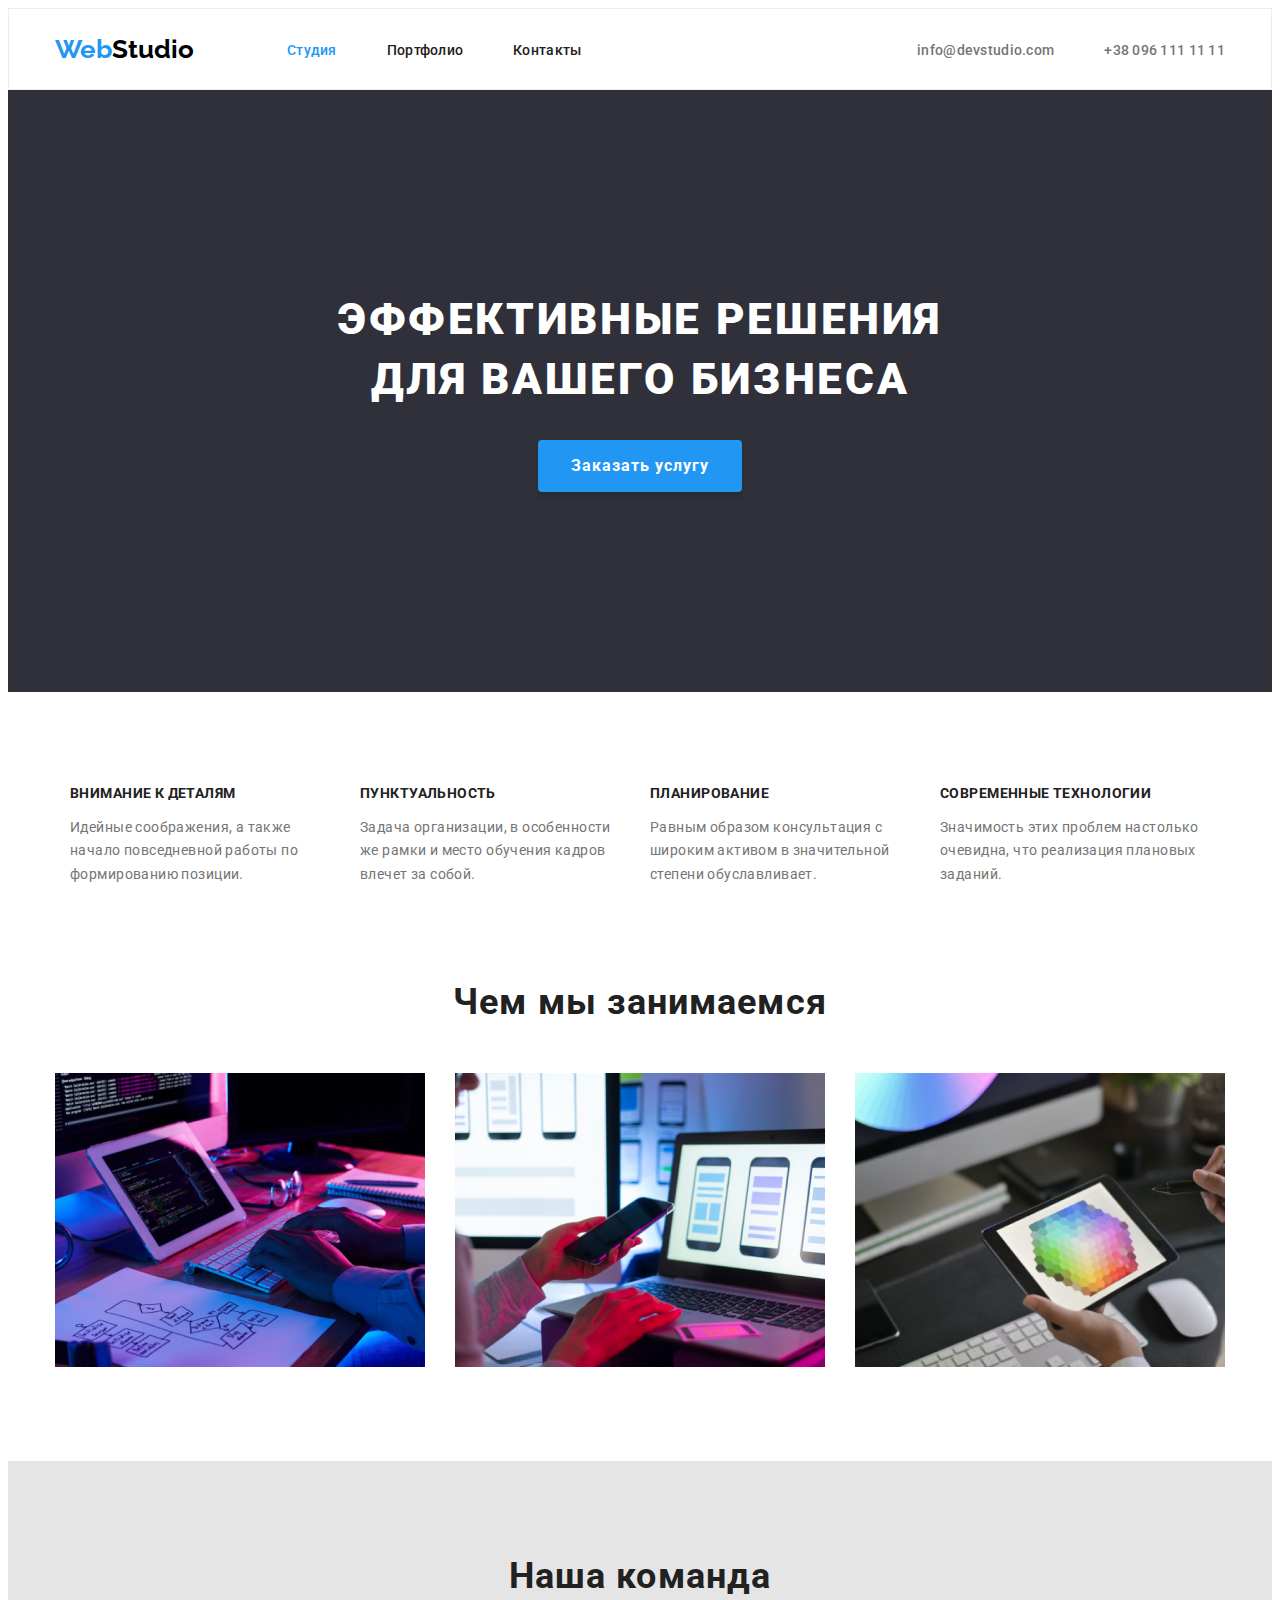
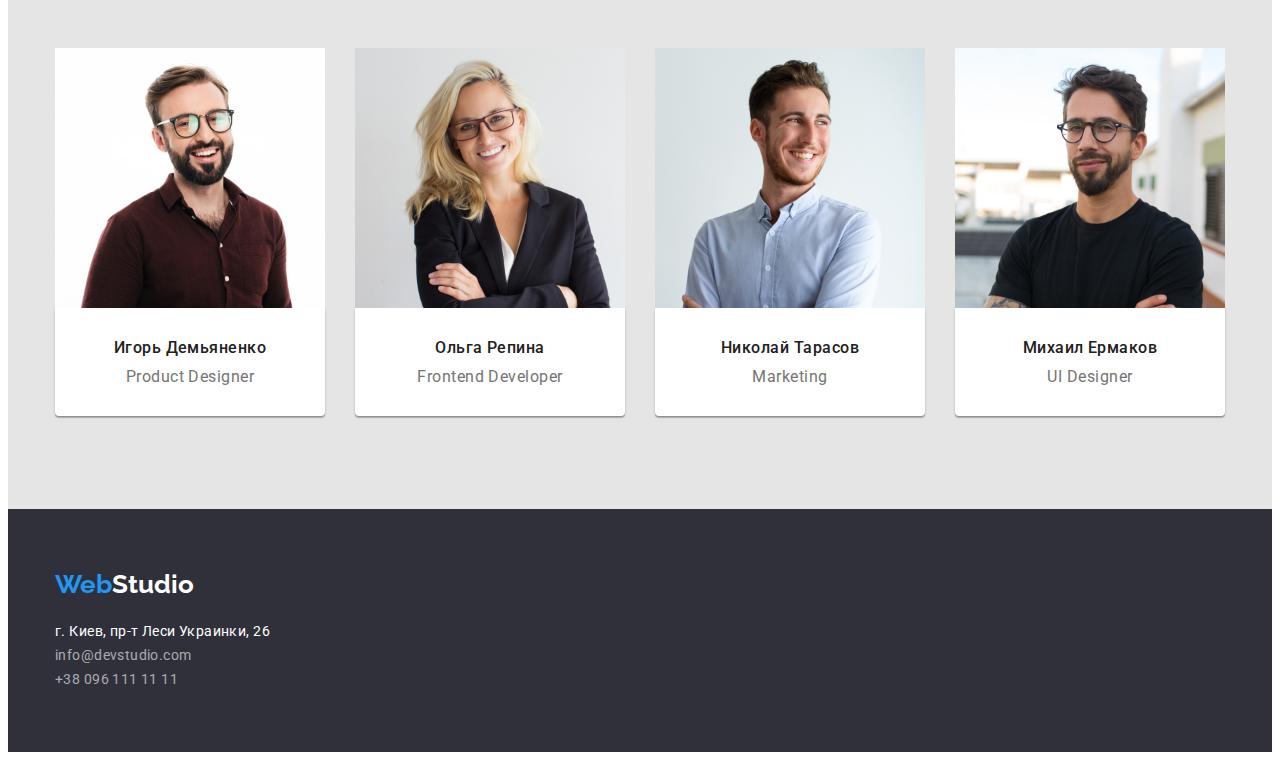
==== commit 2566fbfb: "Доработка нижний логотип" ====
--- a/index.html
+++ b/index.html
@@ -74,9 +74,9 @@
                 <div class="container-employment">
             <h2 class="title-employment">Чем мы занимаемся</h2>
             <ul class="list-employment list">
-                <li class="item-employment"><img src="./images/main/box1.jpg" width="370" height="294" alt="Компьютер"></li>
-                <li class="item-employment"><img src="./images/main/box2.jpg" width="370" height="294" alt="Телефон"></li>
-                <li class="item-employment"><img src="./images/main/box3.jpg" width="370" height="294" alt="Планшет"></li>
+                <li class="item-employment"><img src="./images/main/box1.jpg"  alt="Компьютер"></li>
+                <li class="item-employment"><img src="./images/main/box2.jpg"  alt="Телефон"></li>
+                <li class="item-employment"><img src="./images/main/box3.jpg"  alt="Планшет"></li>
             </ul>
                 </div>
             </div>
@@ -86,28 +86,28 @@
             <h2 class="title-team">Наша команда</h2>
             <ul class="list-team list">
                 <li class="item-team">
-                    <img class="img-workman" src="./images/main/img1.jpg" width="270" height="260" alt="Фото Игорь Демьяненко">
+                    <img class="img-workman" src="./images/main/img1.jpg"  alt="Фото Игорь Демьяненко">
                     <div class="box-workman">
                     <h3 class="title-workman">Игорь Демьяненко</h3>
                     <p class="text-workman" lang="en">Product Designer</p>
                     </div>
                 </li>
                 <li class="item-team">
-                    <img class="img-workman" src="./images/main/img2.jpg" width="270" height="260" alt="Фото Ольга Репина">
+                    <img class="img-workman" src="./images/main/img2.jpg"  alt="Фото Ольга Репина">
                     <div class="box-workman">
                     <h3 class="title-workman">Ольга Репина</h3>
                     <p class="text-workman" lang="en">Frontend Developer</p>
                     </div>
                 </li>
                 <li class="item-team">
-                    <img class="img-workman" src="./images/main/img3.jpg" width="270" height="260" alt="Фото Николай Тарасов">
+                    <img class="img-workman" src="./images/main/img3.jpg"  alt="Фото Николай Тарасов">
                     <div class="box-workman">
                     <h3 class="title-workman">Николай Тарасов</h3>
                     <P class="text-workman" lang="en">Marketing</P>
                     </div>
                 </li>
                 <li class="item-team">
-                    <img class="img-workman" src="./images/main/img4.jpg" width="270" height="260" alt="Фото Михаил Ермаков">
+                    <img class="img-workman" src="./images/main/img4.jpg"  alt="Фото Михаил Ермаков">
                     <div class="box-workman">
                     <h3 class="title-workman">Михаил Ермаков</h3>
                     <P class="text-workman" lang="en">UI Designer</P>
@@ -120,7 +120,7 @@
 
     <footer class="footer">
         <div class="container">
-        <a class="link logo" href="./index.html" lang="en">
+        <a class="link logo logo-footer" href="./index.html" lang="en">
             Web<Span class="logo-studio-footer">Studio</Span>
         </a>
         <address class="address-footer">
--- a/css/styles.css
+++ b/css/styles.css
@@ -289,15 +289,15 @@
 /* footer */
 .footer {
   background-color: var(--footer-background-color);
-  height: 252px;
   padding-top: 60px;
-}
-.address-footer-list {
-  margin-top: 20px;
-}
+  padding-bottom: 60px;
+}
+.logo-footer {
+  display: block;
+  margin-bottom: 20px;
+}
+
 .address-footer-link {
-  margin-top: 9px;
-
   font-size: 14px;
   line-height: 1.71;
   letter-spacing: 0.03em;
